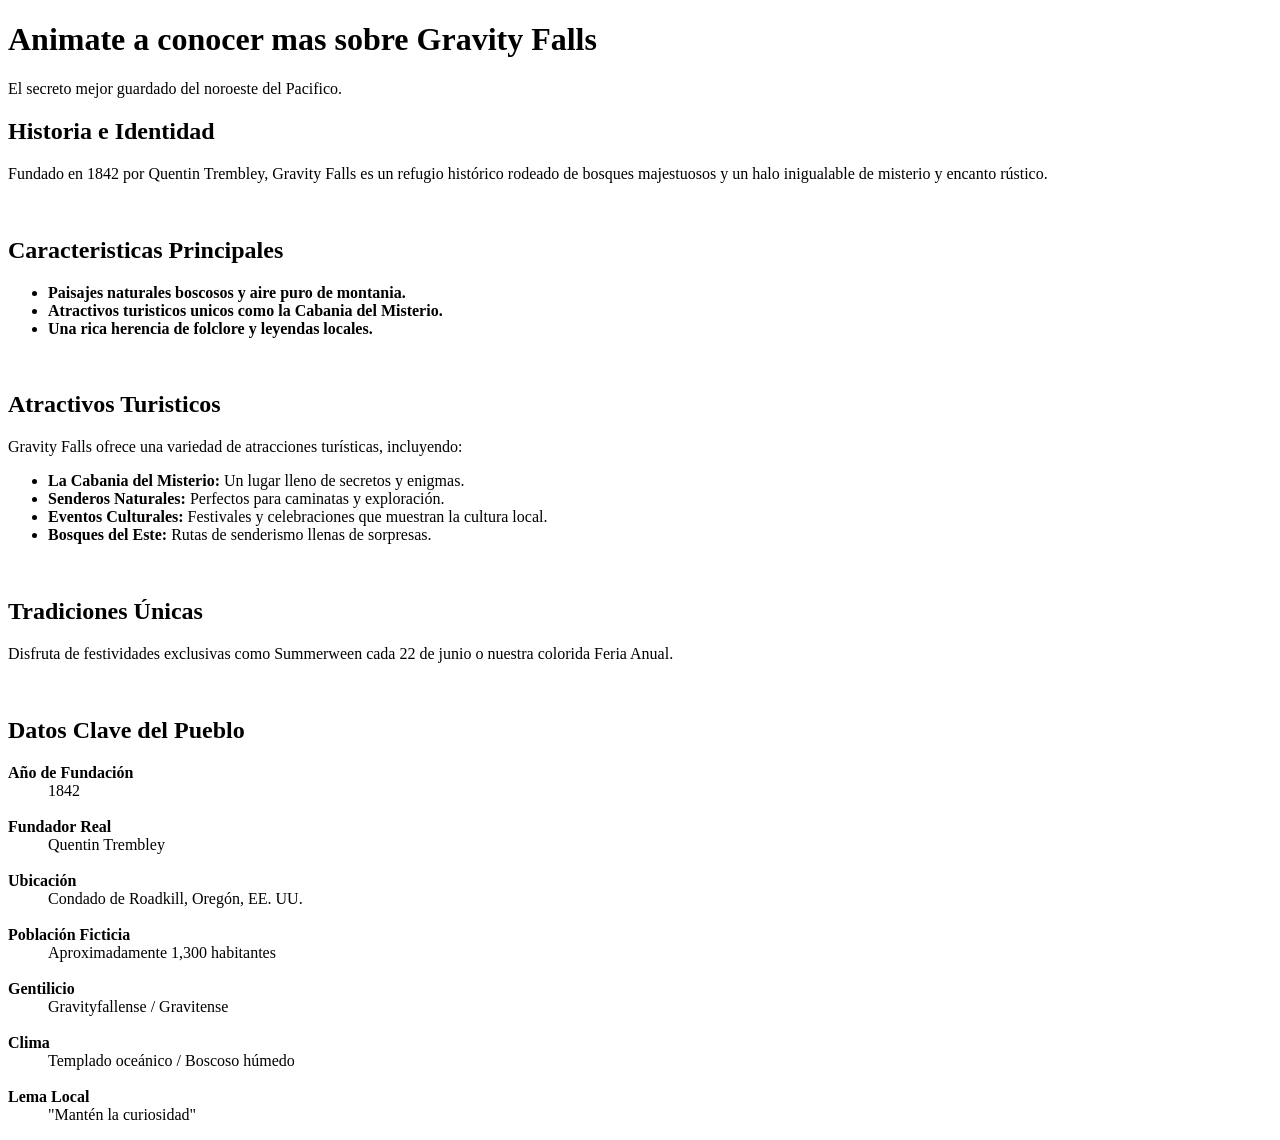
==== ciudad.html @ a57ceeb0 "agrego ciudad" ====
<!DOCTYPE html>
<html lang="es">
<head>
    <meta charset="UTF-8">
    <meta name="viewport" content="width=device-width, initial-scale=1.0">
    <title>Historia de Gravity Falls</title>
</head>
<body>
    <header>
        <h1>Animate a conocer mas sobre Gravity Falls</h1>
        <p>El secreto mejor guardado del noroeste del Pacifico.</p>
    </header>
    <section id="Historia">
        <h2>Historia e Identidad</h2>
        <p>Fundado en 1842 por Quentin Trembley, Gravity Falls es un refugio histórico rodeado de bosques majestuosos y un halo inigualable de misterio y encanto rústico.</p>
    </section>
    <br>
    <section id="caracteristicas">
    <h2>Caracteristicas Principales</h2>
    <ul>
      <li><strong>Paisajes naturales boscosos y aire puro de montania.</strong></li>
      <li><strong>Atractivos turisticos unicos como la Cabania del Misterio.</strong></li>
      <li><strong>Una rica herencia de folclore y leyendas locales.</strong></li>
    </ul>
  </section>
  <br>
    <section id="atractivos">
        <h2>Atractivos Turisticos</h2>
        <p>Gravity Falls ofrece una variedad de atracciones turísticas, incluyendo:</p>
        <ul>
        <li><strong>La Cabania del Misterio:</strong> Un lugar lleno de secretos y enigmas.</li>
        <li><strong>Senderos Naturales:</strong> Perfectos para caminatas y exploración.</li>
        <li><strong>Eventos Culturales:</strong> Festivales y celebraciones que muestran la cultura local.</li>
        <li><strong>Bosques del Este:</strong> Rutas de senderismo llenas de sorpresas.</li>
        </ul>
    </section>
    <br>
    <section id="costumbres">
    <h2>Tradiciones Únicas</h2>
    <p>Disfruta de festividades exclusivas como Summerween cada 22 de junio o nuestra colorida Feria Anual.</p>
  </section>
  <br>
  <section id="datos-clave">
    <h2>Datos Clave del Pueblo</h2>
    <dl>
      <dt><strong>Año de Fundación</strong></dt>
      <dd>1842</dd>
      <br>
      <dt><strong>Fundador Real</strong></dt>
      <dd>Quentin Trembley</dd>
      <br>
      <dt><strong>Ubicación</strong></dt>
      <dd>Condado de Roadkill, Oregón, EE. UU.</dd>
      <br>
      <dt><strong>Población Ficticia</strong></dt>
      <dd>Aproximadamente 1,300 habitantes</dd>
      <br>
      <dt><strong>Gentilicio</strong></dt>
      <dd>Gravityfallense / Gravitense</dd>
      <br>
      <dt><strong>Clima</strong></dt>
      <dd>Templado oceánico / Boscoso húmedo</dd>
      <br>
      <dt><strong>Lema Local</strong></dt>
      <dd>"Mantén la curiosidad"</dd>
    </dl>
  </section>

</body>
</html>
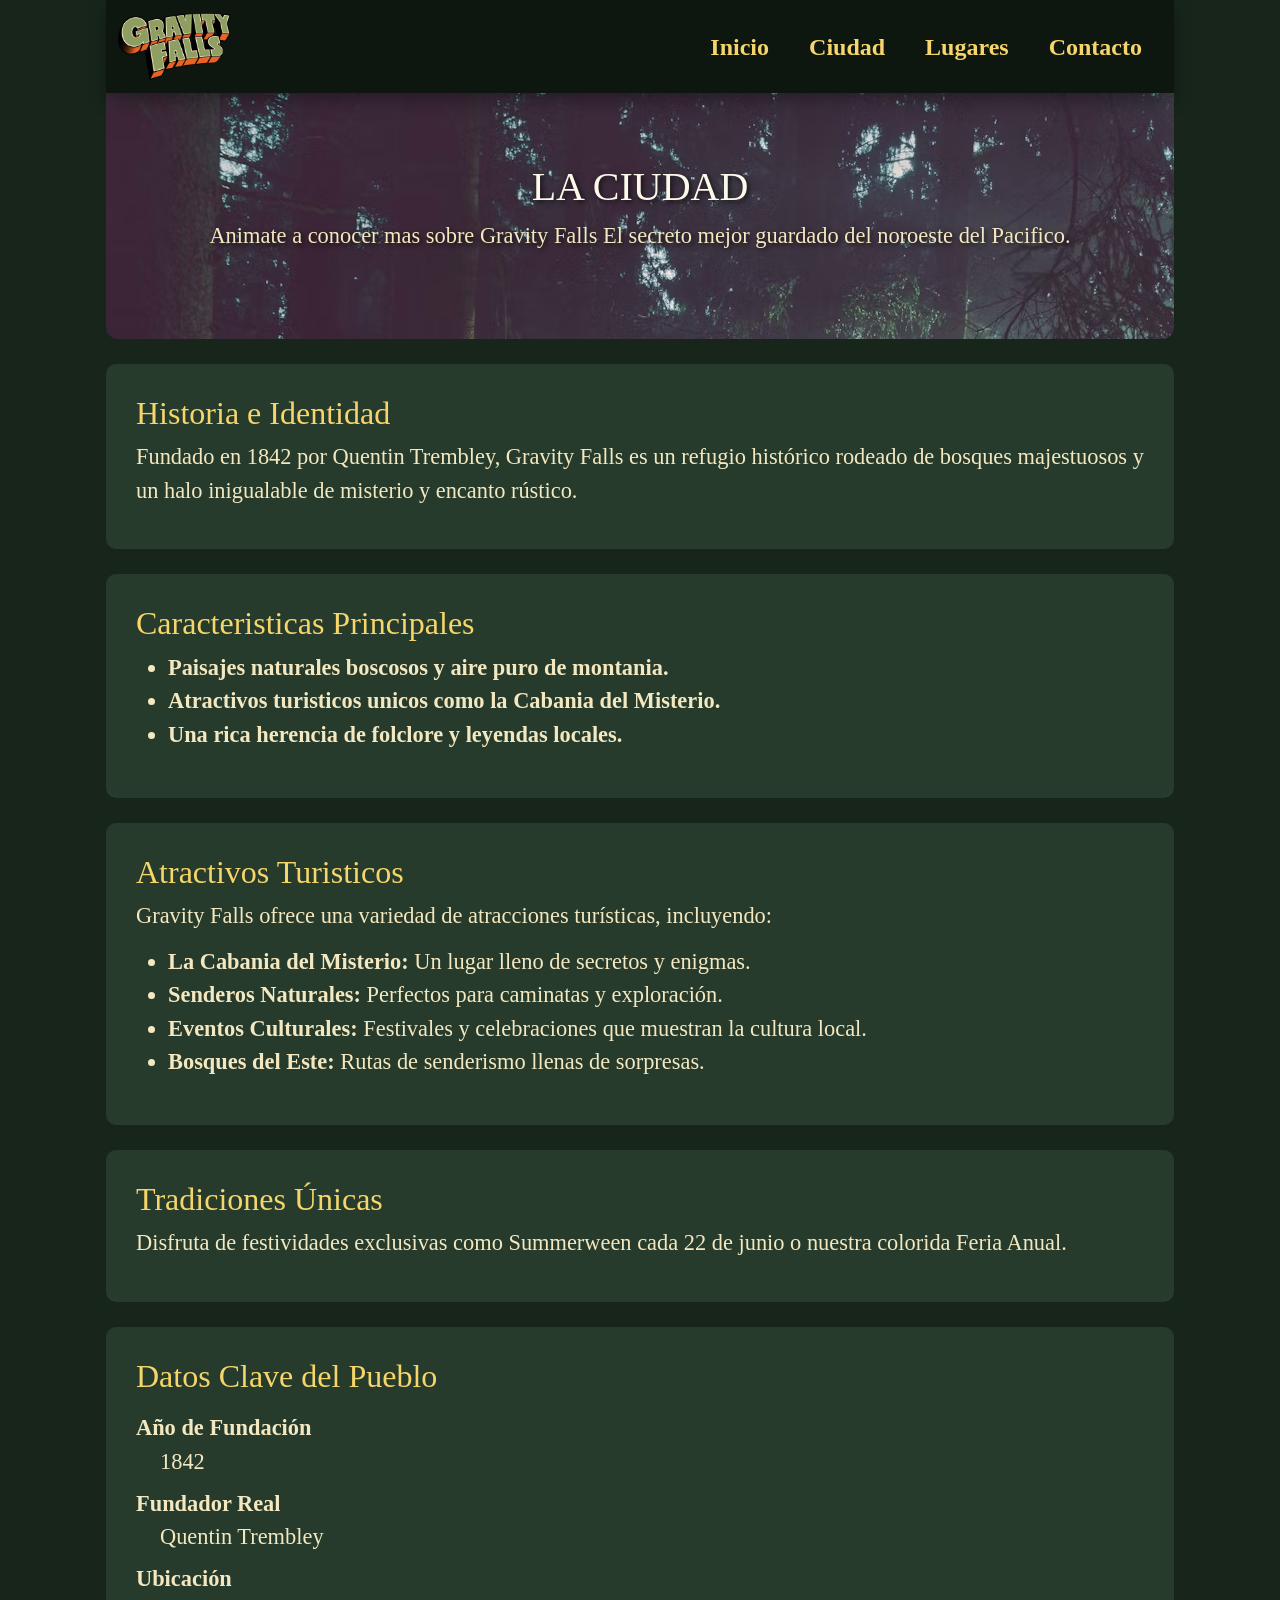
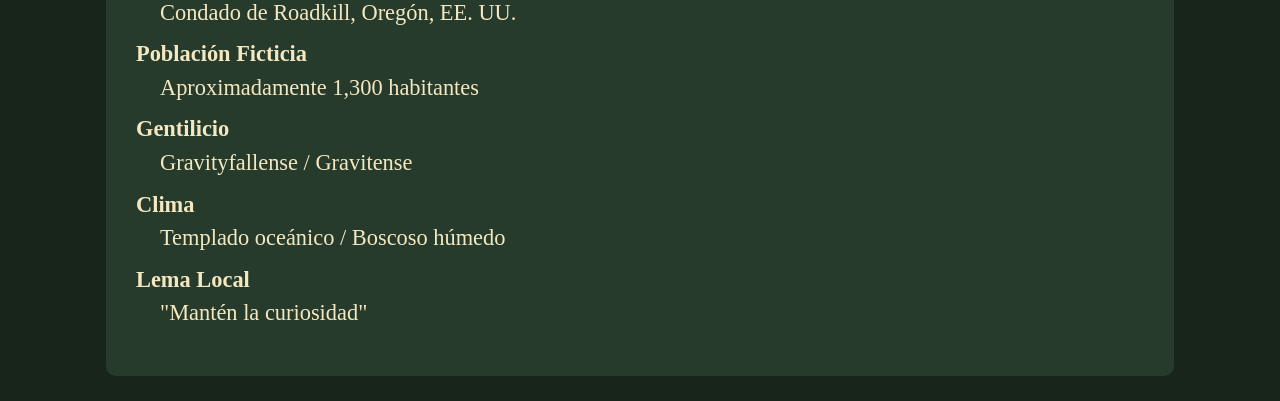
==== commit 87173fe1: "feat:se agregan modificaciones del tp3" ====
--- a/ciudad.html
+++ b/ciudad.html
@@ -3,19 +3,59 @@
 <head>
     <meta charset="UTF-8">
     <meta name="viewport" content="width=device-width, initial-scale=1.0">
-    <title>Historia de Gravity Falls</title>
+    <title>Gravity Falls - La ciudad</title>
+
+    <!-- Fuente de Google Fonts -->
+    <link rel="preconnect" href="https://fonts.googleapis.com">
+    <link rel="preconnect" href="https://fonts.gstatic.com" crossorigin>
+    <link href="https://fonts.googleapis.com/css2?family=Roboto+Slab:wght@400;700&display=swap" rel="stylesheet">
+    <!-- Bootstrap CSS -->
+        <link href="https://cdn.jsdelivr.net/npm/bootstrap@5.3.3/dist/css/bootstrap.min.css"
+      rel="stylesheet">
+    <!-- Hoja de estilos externa -->
+    <link rel="stylesheet" href="css/estilos.css">
 </head>
+<script src="https://cdn.jsdelivr.net/npm/bootstrap@5.3.3/dist/js/bootstrap.bundle.min.js"></script>
 <body>
-    <header>
-        <h1>Animate a conocer mas sobre Gravity Falls</h1>
-        <p>El secreto mejor guardado del noroeste del Pacifico.</p>
-    </header>
-    <section id="Historia">
-        <h2>Historia e Identidad</h2>
-        <p>Fundado en 1842 por Quentin Trembley, Gravity Falls es un refugio histórico rodeado de bosques majestuosos y un halo inigualable de misterio y encanto rústico.</p>
-    </section>
-    <br>
-    <section id="caracteristicas">
+  <header>
+    <nav class="navbar navbar-expand-lg navbar-dark">
+        <div class="container-fluid">
+        
+        <!-- logo -->
+        <a class="navbar-brand" href="index.html">
+            <img src="img/Gravity_Falls_logo.svg.webp" class="logo" alt="Logo Gravity Falls" title="Gravity Falls">
+        </a>
+
+        <!-- Botón hamburguesa -->
+        <button class="navbar-toggler" type="button" data-bs-toggle="collapse" data-bs-target="#menuGravity" aria-controls="menuGravity" aria-expanded="false" aria-label="Abrir menú">
+            <span class="navbar-toggler-icon"></span>
+        </button>
+
+        <!-- Contenedor colapsable-->
+        <div class="collapse navbar-collapse" id="menuGravity">
+            <div class="navbar-nav ms-auto">
+            <a href="index.html" class="nav-item nav-link linkNav">Inicio</a>
+            <a href="ciudad.html" class="nav-item nav-link linkNav">Ciudad</a>
+            <a href="lugares.html" class="nav-item nav-link linkNav">Lugares</a>
+            <a href="contacto.html" class="nav-item nav-link linkNav">Contacto</a>
+            </div>
+        </div>
+        </div>
+    </nav>
+  </header>
+        <!-- INICIO -->
+  <div id="inicio">
+      <h1>LA CIUDAD</h1>
+      <p>
+          Animate a conocer mas sobre Gravity Falls
+          El secreto mejor guardado del noroeste del Pacifico.
+      </p>
+  </div>
+  <section id="Historia">
+    <h2>Historia e Identidad</h2>
+    <p>Fundado en 1842 por Quentin Trembley, Gravity Falls es un refugio histórico rodeado de bosques majestuosos y un halo inigualable de misterio y encanto rústico.</p>
+  </section>
+  <section id="caracteristicas">
     <h2>Caracteristicas Principales</h2>
     <ul>
       <li><strong>Paisajes naturales boscosos y aire puro de montania.</strong></li>
@@ -23,48 +63,38 @@
       <li><strong>Una rica herencia de folclore y leyendas locales.</strong></li>
     </ul>
   </section>
-  <br>
-    <section id="atractivos">
-        <h2>Atractivos Turisticos</h2>
-        <p>Gravity Falls ofrece una variedad de atracciones turísticas, incluyendo:</p>
-        <ul>
+  <section id="atractivos">
+      <h2>Atractivos Turisticos</h2>
+      <p>Gravity Falls ofrece una variedad de atracciones turísticas, incluyendo:</p>
+      <ul>
         <li><strong>La Cabania del Misterio:</strong> Un lugar lleno de secretos y enigmas.</li>
         <li><strong>Senderos Naturales:</strong> Perfectos para caminatas y exploración.</li>
         <li><strong>Eventos Culturales:</strong> Festivales y celebraciones que muestran la cultura local.</li>
         <li><strong>Bosques del Este:</strong> Rutas de senderismo llenas de sorpresas.</li>
-        </ul>
-    </section>
-    <br>
-    <section id="costumbres">
+      </ul>
+  </section>
+  <section id="costumbres">
     <h2>Tradiciones Únicas</h2>
     <p>Disfruta de festividades exclusivas como Summerween cada 22 de junio o nuestra colorida Feria Anual.</p>
   </section>
-  <br>
   <section id="datos-clave">
     <h2>Datos Clave del Pueblo</h2>
     <dl>
       <dt><strong>Año de Fundación</strong></dt>
       <dd>1842</dd>
-      <br>
       <dt><strong>Fundador Real</strong></dt>
       <dd>Quentin Trembley</dd>
-      <br>
       <dt><strong>Ubicación</strong></dt>
       <dd>Condado de Roadkill, Oregón, EE. UU.</dd>
-      <br>
       <dt><strong>Población Ficticia</strong></dt>
       <dd>Aproximadamente 1,300 habitantes</dd>
-      <br>
       <dt><strong>Gentilicio</strong></dt>
       <dd>Gravityfallense / Gravitense</dd>
-      <br>
       <dt><strong>Clima</strong></dt>
       <dd>Templado oceánico / Boscoso húmedo</dd>
-      <br>
       <dt><strong>Lema Local</strong></dt>
       <dd>"Mantén la curiosidad"</dd>
     </dl>
   </section>
-
 </body>
 </html>
--- a/css/estilos.css
+++ b/css/estilos.css
@@ -0,0 +1,265 @@
+/* RESET */
+* {
+    box-sizing: border-box;
+    margin: 0;
+    padding: 0;
+}
+/* VARIABLES DE COLORES */
+:root {
+    --color-fondo: #17251b;
+    --color-seccion: #263b2b;
+    --color-tarjeta: #16251b;
+    --color-acento: #f6d66b;
+    --color-secundario: #b83b2d;
+    --color-titulo:#fdf9ea;
+    --color-texto: #f4e8c1;
+    --color-footer: #0d160f;
+}
+/*Body, Header y Footer*/
+body{
+    font-family:san-serif;
+    font-size: 1.4rem;
+    line-height: 1.5;
+    background-color: var(--color-fondo);
+    max-width: 1100px;
+    margin: 0 auto;
+    padding: 0 1rem;
+    color: var(--color-texto);
+}
+header{
+    width: 100%;
+    text-align: center;
+    position:sticky;
+    top: 0;
+    box-shadow: 0 8px 20px -4px rgba(0, 0, 0, 0.45);
+}
+footer{
+    background-color: var(--color-footer);
+}
+h1{
+    color:var(--color-titulo);
+    font-size: 2.5rem;
+}
+h2{
+    color:var(--color-acento);
+    font-size: 2rem;
+}
+h3{
+    color:var(--color-acento);
+    font-size: 1.6rem;
+     margin-bottom: 10px;
+}
+p{
+    font-size: 1.4rem;
+}
+#inicio {
+    background-color: var(--color-seccion);
+    text-align: center;
+    padding: 70px 20px;
+    border-bottom-left-radius: 12px;
+    border-bottom-right-radius: 12px;
+    background-image: url(../img/banner.avif);
+    text-shadow: 2px 2px 5px rgba(0, 0, 0, 0.7);
+}
+
+/* NAVEGACIÓN */
+
+nav {
+    background-color: var(--color-footer);
+    padding: 18px;
+    text-align: center;
+    display: flex;
+    justify-content: space-evenly;
+    gap: 2rem;
+    flex: 1 1 px;
+}
+
+.linkNav{
+    color: var(--color-acento);
+    text-decoration: none;
+    margin: 0 12px;
+    font-weight: bold;
+    font-size:1.5rem;
+}
+.navbar-toggler {
+  border-color: #f6d66b !important;
+}
+.navbar-toggler-icon {
+  filter: brightness(0) saturate(100%) invert(88%) sepia(24%) saturate(915%) hue-rotate(355deg) brightness(101%) contrast(93%);
+}
+nav a:hover {
+    color: var(--color-secundario);
+}
+.logo{
+    width: 7rem;
+}
+
+/* BOTÓN PRINCIPAL */
+
+.boton {
+    display: inline-block;
+    background-color: var(--color-acento);
+    color: var(--color-fondo);
+    text-decoration: none;
+    padding: 12px 22px;
+    border-radius: 6px;
+    font-weight: bold;
+}
+
+.boton:hover {
+    background-color: var(--color-secundario);
+    color: var(--color-texto);
+}
+
+/* SECCIONES PRINCIPALES */
+
+#inicio{
+    font-size: 1.5rem;
+}
+main {
+    max-width: 1100px;
+    margin: 0 auto;
+    padding: 20px;
+}
+
+section {
+    background-color: var(--color-seccion);
+    margin: 25px 0;
+    padding: 30px;
+    border-radius: 10px;
+}
+
+section p {
+    margin-bottom: 12px;
+}
+
+.intro {
+    margin-bottom: 25px;
+}
+
+/* TARJETAS DE IDENTIDAD */
+
+.datos {
+    display: grid;
+    grid-template-columns: repeat(2, 1fr);
+    gap: 20px;
+}
+
+.dato {
+    background-color: var(--color-tarjeta);
+    padding: 20px;
+    border-radius: 8px;
+}
+
+/* TARJETAS DE LUGARES */
+
+.tarjetas {
+    display: grid;
+    grid-template-columns: repeat(2, 1fr);
+    gap: 25px;
+}
+
+.tarjeta {
+    background-color: var(--color-tarjeta);
+    border-radius: 8px;
+    overflow: hidden;
+    padding: 1rem;
+}
+
+.tarjeta img {
+    width: 100%;
+    height: 30rem;
+    object-fit: cover;
+    display: block;
+    
+}
+.info{
+    display: flex;
+    flex-direction: column;
+    gap:20px;
+    background-color: var(--color-tarjeta);
+    flex: 1 1 px;
+}
+.descripcion{
+    display: flex;
+    flex-direction: column;
+    gap:10px;
+    flex: 1 1 px;
+}
+
+.contenido {
+    padding: 20px;
+}
+
+/* ACTIVIDADES */
+
+.actividad {
+    background-color: var(--color-tarjeta);
+    margin-bottom: 15px;
+    padding: 20px;
+    border-radius: 8px;
+}
+
+/* EVENTOS */
+
+.evento {
+    background-color: var(--color-tarjeta);
+    margin-bottom: 15px;
+    padding: 20px;
+    border-radius: 8px;
+}
+
+.fecha {
+    color: var(--color-acento);
+    font-weight: bold;
+}
+
+/* DESCRIPCIONES */
+dl {
+  margin: 1rem 0;
+}
+
+dt {
+  font-weight: bold;
+  margin-top: 0.5rem;
+}
+
+dd {
+  margin-left: 1.5rem;
+  margin-bottom: 0.5rem;
+}
+
+/* PIE DE PÁGINA */
+
+footer {
+    background-color: var(--color-footer);
+    text-align: center;
+    padding: 25px 20px;
+    margin-top: 30px;
+}
+
+footer p {
+    margin-bottom: 8px;
+}
+
+/* ADAPTACIÓN A PANTALLAS PEQUEÑAS */
+
+@media (max-width: 600px) {
+    .datos,
+    .tarjetas {
+        grid-template-columns: 1fr;
+    }
+
+    nav a {
+        display: inline-block;
+        margin: 5px 8px;
+    }
+
+    section {
+        padding: 20px;
+    }
+
+    header h1 {
+        font-size: 2rem;
+    }
+}
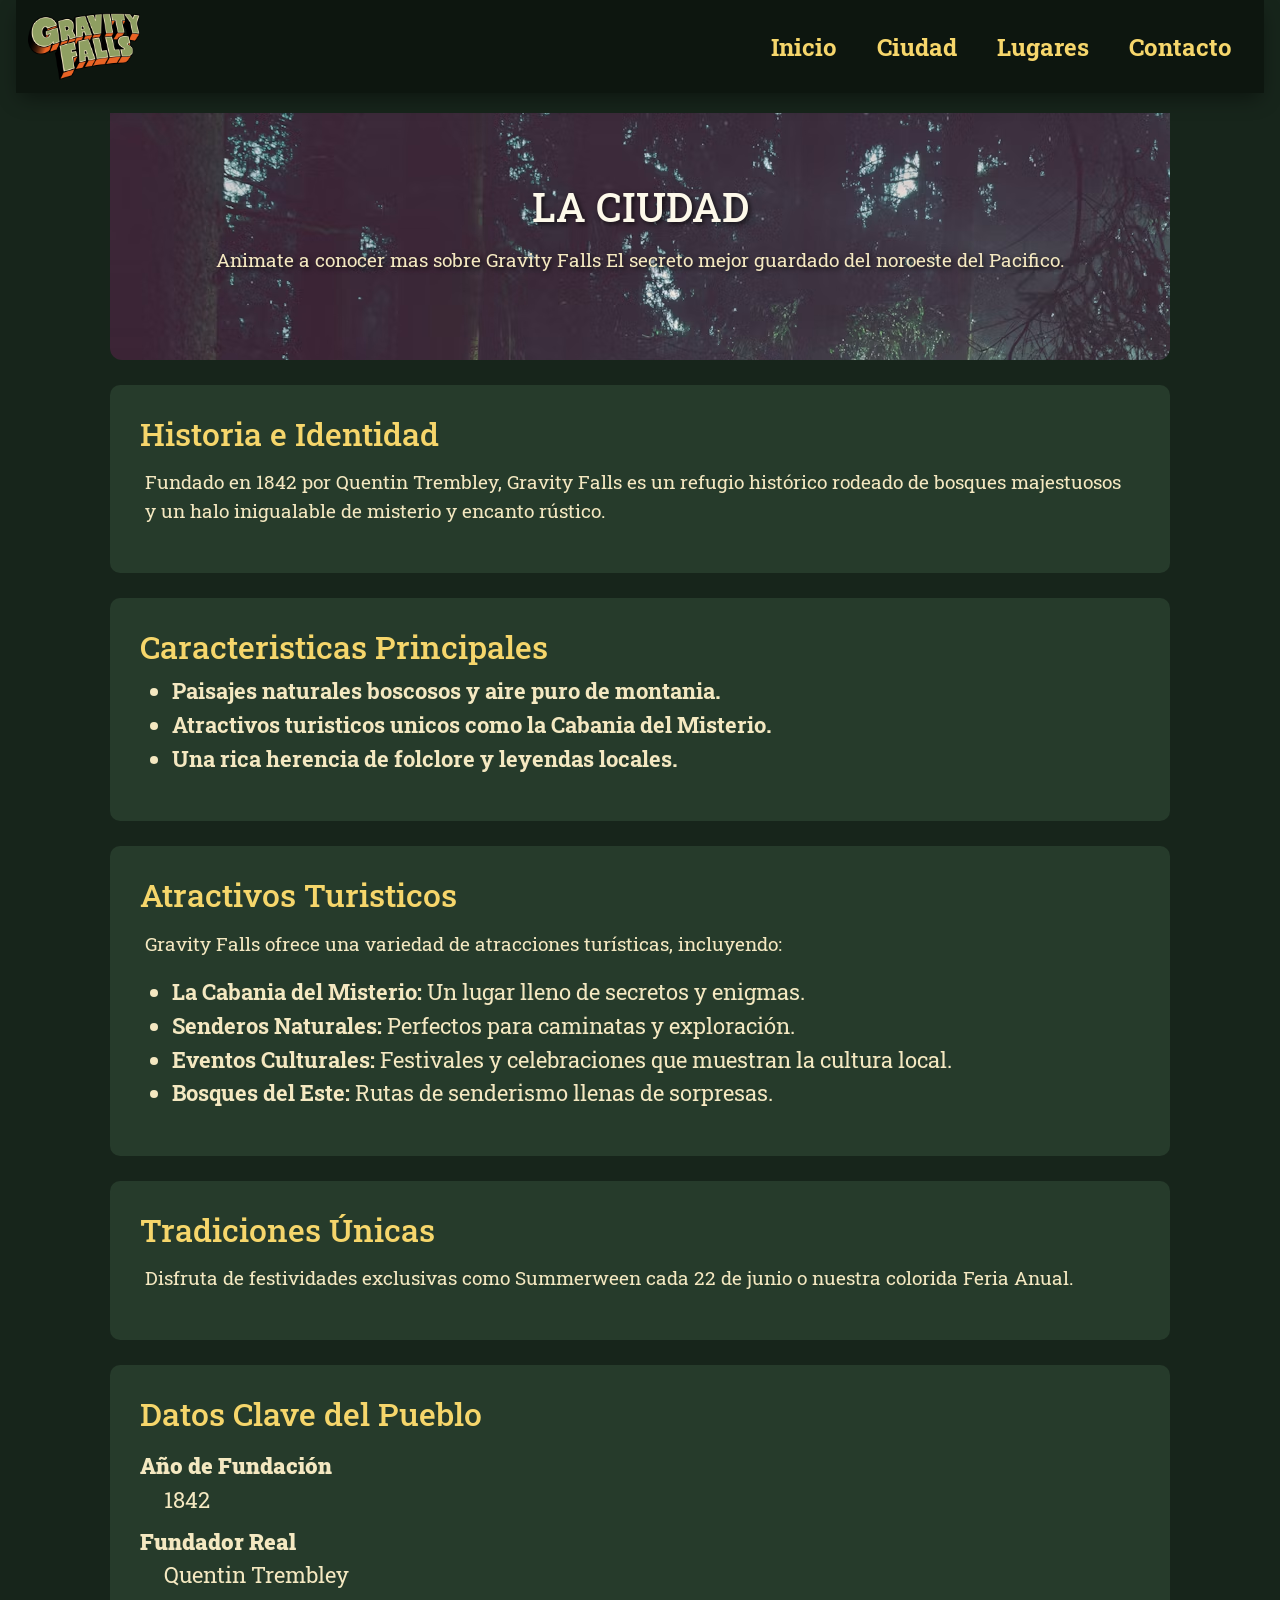
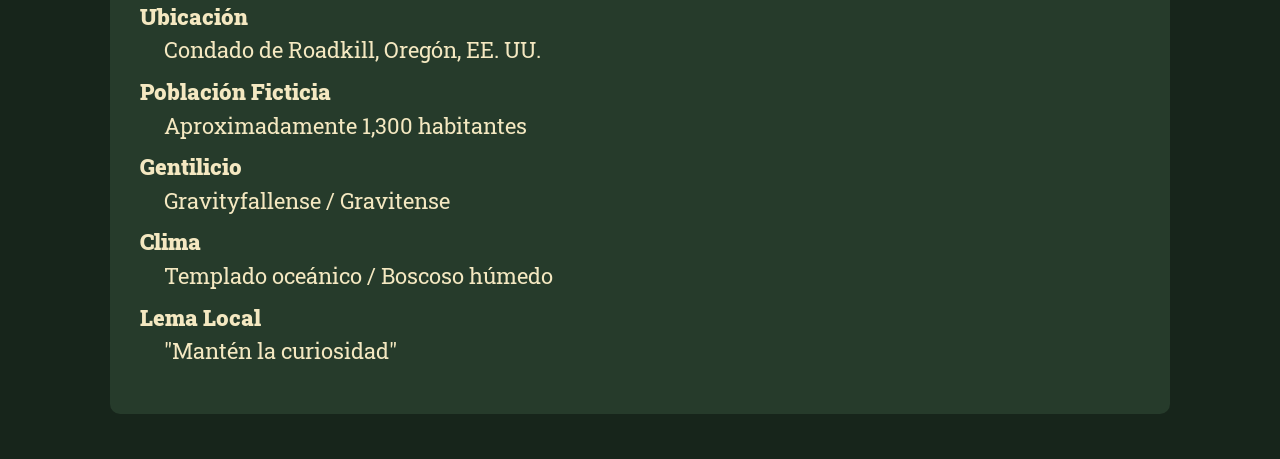
==== commit 324f0d17: "feat: se agrega buscador de opiniones" ====
--- a/ciudad.html
+++ b/ciudad.html
@@ -43,58 +43,60 @@
         </div>
     </nav>
   </header>
-        <!-- INICIO -->
-  <div id="inicio">
-      <h1>LA CIUDAD</h1>
-      <p>
-          Animate a conocer mas sobre Gravity Falls
-          El secreto mejor guardado del noroeste del Pacifico.
-      </p>
-  </div>
-  <section id="Historia">
-    <h2>Historia e Identidad</h2>
-    <p>Fundado en 1842 por Quentin Trembley, Gravity Falls es un refugio histórico rodeado de bosques majestuosos y un halo inigualable de misterio y encanto rústico.</p>
-  </section>
-  <section id="caracteristicas">
-    <h2>Caracteristicas Principales</h2>
-    <ul>
-      <li><strong>Paisajes naturales boscosos y aire puro de montania.</strong></li>
-      <li><strong>Atractivos turisticos unicos como la Cabania del Misterio.</strong></li>
-      <li><strong>Una rica herencia de folclore y leyendas locales.</strong></li>
-    </ul>
-  </section>
-  <section id="atractivos">
-      <h2>Atractivos Turisticos</h2>
-      <p>Gravity Falls ofrece una variedad de atracciones turísticas, incluyendo:</p>
+  <main>
+          <!-- INICIO -->
+    <div id="inicio">
+        <h1>LA CIUDAD</h1>
+        <p>
+            Animate a conocer mas sobre Gravity Falls
+            El secreto mejor guardado del noroeste del Pacifico.
+        </p>
+    </div>
+    <section id="Historia">
+      <h2>Historia e Identidad</h2>
+      <p>Fundado en 1842 por Quentin Trembley, Gravity Falls es un refugio histórico rodeado de bosques majestuosos y un halo inigualable de misterio y encanto rústico.</p>
+    </section>
+    <section id="caracteristicas">
+      <h2>Caracteristicas Principales</h2>
       <ul>
-        <li><strong>La Cabania del Misterio:</strong> Un lugar lleno de secretos y enigmas.</li>
-        <li><strong>Senderos Naturales:</strong> Perfectos para caminatas y exploración.</li>
-        <li><strong>Eventos Culturales:</strong> Festivales y celebraciones que muestran la cultura local.</li>
-        <li><strong>Bosques del Este:</strong> Rutas de senderismo llenas de sorpresas.</li>
+        <li><strong>Paisajes naturales boscosos y aire puro de montania.</strong></li>
+        <li><strong>Atractivos turisticos unicos como la Cabania del Misterio.</strong></li>
+        <li><strong>Una rica herencia de folclore y leyendas locales.</strong></li>
       </ul>
-  </section>
-  <section id="costumbres">
-    <h2>Tradiciones Únicas</h2>
-    <p>Disfruta de festividades exclusivas como Summerween cada 22 de junio o nuestra colorida Feria Anual.</p>
-  </section>
-  <section id="datos-clave">
-    <h2>Datos Clave del Pueblo</h2>
-    <dl>
-      <dt><strong>Año de Fundación</strong></dt>
-      <dd>1842</dd>
-      <dt><strong>Fundador Real</strong></dt>
-      <dd>Quentin Trembley</dd>
-      <dt><strong>Ubicación</strong></dt>
-      <dd>Condado de Roadkill, Oregón, EE. UU.</dd>
-      <dt><strong>Población Ficticia</strong></dt>
-      <dd>Aproximadamente 1,300 habitantes</dd>
-      <dt><strong>Gentilicio</strong></dt>
-      <dd>Gravityfallense / Gravitense</dd>
-      <dt><strong>Clima</strong></dt>
-      <dd>Templado oceánico / Boscoso húmedo</dd>
-      <dt><strong>Lema Local</strong></dt>
-      <dd>"Mantén la curiosidad"</dd>
-    </dl>
-  </section>
+    </section>
+    <section id="atractivos">
+        <h2>Atractivos Turisticos</h2>
+        <p>Gravity Falls ofrece una variedad de atracciones turísticas, incluyendo:</p>
+        <ul>
+          <li><strong>La Cabania del Misterio:</strong> Un lugar lleno de secretos y enigmas.</li>
+          <li><strong>Senderos Naturales:</strong> Perfectos para caminatas y exploración.</li>
+          <li><strong>Eventos Culturales:</strong> Festivales y celebraciones que muestran la cultura local.</li>
+          <li><strong>Bosques del Este:</strong> Rutas de senderismo llenas de sorpresas.</li>
+        </ul>
+    </section>
+    <section id="costumbres">
+      <h2>Tradiciones Únicas</h2>
+      <p>Disfruta de festividades exclusivas como Summerween cada 22 de junio o nuestra colorida Feria Anual.</p>
+    </section>
+    <section id="datos-clave">
+      <h2>Datos Clave del Pueblo</h2>
+      <dl>
+        <dt><strong>Año de Fundación</strong></dt>
+        <dd>1842</dd>
+        <dt><strong>Fundador Real</strong></dt>
+        <dd>Quentin Trembley</dd>
+        <dt><strong>Ubicación</strong></dt>
+        <dd>Condado de Roadkill, Oregón, EE. UU.</dd>
+        <dt><strong>Población Ficticia</strong></dt>
+        <dd>Aproximadamente 1,300 habitantes</dd>
+        <dt><strong>Gentilicio</strong></dt>
+        <dd>Gravityfallense / Gravitense</dd>
+        <dt><strong>Clima</strong></dt>
+        <dd>Templado oceánico / Boscoso húmedo</dd>
+        <dt><strong>Lema Local</strong></dt>
+        <dd>"Mantén la curiosidad"</dd>
+      </dl>
+    </section>
+  </main>
 </body>
 </html>
--- a/css/estilos.css
+++ b/css/estilos.css
@@ -14,14 +14,17 @@
     --color-titulo:#fdf9ea;
     --color-texto: #f4e8c1;
     --color-footer: #0d160f;
+    --color-borde: #f6d66b;
+    --color-texto-secundario: #f4e8c1;
+    --color-tarjetas: #16251b;
 }
 /*Body, Header y Footer*/
 body{
-    font-family:san-serif;
+    font-family: sans-serif;
     font-size: 1.4rem;
     line-height: 1.5;
     background-color: var(--color-fondo);
-    max-width: 1100px;
+    width: 100%;
     margin: 0 auto;
     padding: 0 1rem;
     color: var(--color-texto);
@@ -32,6 +35,7 @@
     position:sticky;
     top: 0;
     box-shadow: 0 8px 20px -4px rgba(0, 0, 0, 0.45);
+    z-index: 99;
 }
 footer{
     background-color: var(--color-footer);
@@ -50,7 +54,7 @@
      margin-bottom: 10px;
 }
 p{
-    font-size: 1.4rem;
+    font-size: 1.2rem;
 }
 #inicio {
     background-color: var(--color-seccion);
@@ -68,10 +72,9 @@
     background-color: var(--color-footer);
     padding: 18px;
     text-align: center;
-    display: flex;
-    justify-content: space-evenly;
     gap: 2rem;
     flex: 1 1 px;
+    width: 100%;
 }
 
 .linkNav{
@@ -143,6 +146,8 @@
     display: grid;
     grid-template-columns: repeat(2, 1fr);
     gap: 20px;
+    max-width: 800px;
+    margin: 0 auto;
 }
 
 .dato {
@@ -185,6 +190,7 @@
     flex-direction: column;
     gap:10px;
     flex: 1 1 px;
+    font-size: 1.2rem;
 }
 
 .contenido {
@@ -263,3 +269,339 @@
         font-size: 2rem;
     }
 }
+/* ===== CONTACTO: SECCIÓN PRINCIPAL ===== */
+
+.contacto {
+    max-width: 1200px;
+    margin: 0 auto;
+    padding: 70px 8%;
+    text-align: center;
+    background: radial-gradient(
+        circle at top,
+        var(--color-seccion),
+        #3f6347 60%
+    );
+}
+
+.contacto h2 {
+    color: var(--color-acento);
+    font-size: 40px;
+    margin-bottom: 20px;
+    letter-spacing: 2px;
+}
+
+.intro {
+    max-width: 850px;
+    margin: auto;
+    font-size: 18px;
+    color: var(--color-texto-secundario);
+    line-height: 1.8;
+}
+
+/* ESPACIADO DE PÁRRAFOS */
+p {
+    margin: 10px 0;
+    padding: 5px;
+} 
+
+/* ===== TARJETAS DE CONTACTO ===== */
+
+.datos-contacto {
+    display: flex;
+    justify-content: center;
+    gap: 25px;
+    flex-wrap: wrap;
+    margin-top: 45px;
+}
+
+.dato {
+    width: 280px;
+    min-height: 210px;
+    padding: 30px;
+    background-color: var(--color-tarjeta);
+    border: 2px solid var(--color-borde);
+    border-radius: 15px;
+    box-shadow: 0 8px 25px rgba(0, 0, 0, 0.45);
+    transition: transform 0.3s, box-shadow 0.3s, border-color 0.3s;
+}
+
+.dato:hover {
+    transform: translateY(-5px);
+    border-color: var(--color-acento);
+    box-shadow: 0 12px 35px var(--color-footer);
+}
+
+.dato h3 {
+    color: var(--color-acento);
+    font-size: 23px;
+    margin-bottom: 15px;
+}
+
+.dato p {
+    color: var(--color-texto-secundario);
+    line-height: 1.7;
+    margin-bottom: 8px;
+}
+
+.dato a {
+    color: var(--color-acento);
+    text-decoration: none;
+    font-weight: bold;
+}
+
+.dato a:hover {
+    color: #a9dff0;
+    text-decoration: underline;
+}
+
+/* ===== HORARIOS ===== */
+
+.horarios {
+    max-width: 850px;
+    margin: 55px auto 0;
+    padding: 30px;
+    background-color: var(--color-tarjeta);
+    border: 2px solid var(--color-borde);
+    border-radius: 15px;
+    text-align: left;
+    box-shadow: 0 8px 25px rgba(0, 0, 0, 0.35);
+}
+
+.horarios h2 {
+    text-align: center;
+    color: var(--color-acento);
+    font-size: 29px;
+    margin-bottom: 20px;
+}
+
+.horarios p {
+    margin: 10px 0;
+    color: var(--color-texto-secundario);
+}
+
+.horarios strong {
+    color: var(--color-acento);
+}
+
+/* ===== MENSAJE ===== */
+
+.mensaje {
+    max-width: 850px;
+    margin: 40px auto 0;
+    padding: 25px;
+    background-color: var(--color-tarjeta);
+    border-left: 5px solid var(--color-acento);
+    border-radius: 8px;
+    box-shadow: 0 5px 20px rgba(0, 0, 0, 0.3);
+}
+
+.mensaje p {
+    color: #eeeeee;
+    font-size: 17px;
+}
+
+/* ===== ADAPTACIÓN DE CONTACTO A PANTALLAS PEQUEÑAS ===== */
+
+@media (max-width: 700px) {
+    .contacto {
+        padding: 50px 6%;
+    }
+
+    .contacto h2 {
+        font-size: 32px;
+    }
+
+    .intro {
+        font-size: 16px;
+    }
+
+    .dato {
+        width: 100%;
+    }
+
+    .horarios {
+        padding: 22px;
+    }
+}
+/* ===== ESTILIZACIÓN DE TABLAS ===== */
+
+table {
+    width: 100%;
+    border-collapse: collapse;
+    margin: 25px auto;
+    background-color: var(--color-tarjetas);
+    color: var(--color-texto);
+}
+
+thead {
+    background-color: var(--color-secundario);
+    color: white;
+}
+
+th, td {
+    border: 1px solid var(--color-borde);
+    padding: 12px;
+    text-align: center;
+}
+
+tbody tr:nth-child(even) {
+    background-color: #35315c;
+}
+
+tbody tr:nth-child(odd) {
+    background-color: #242342;
+}
+
+/* ===== ESTILIZACIÓN DE FORMULARIOS ===== */
+
+form {
+    max-width: 700px;
+    margin: 30px auto;
+    padding: 25px;
+    background-color: var(--color-tarjetas);
+    border: 2px solid var(--color-borde);
+    border-radius: 12px;
+}
+
+input, textarea, select {
+    width: 100%;
+    padding: 12px;
+    margin: 10px 0;
+    border: 2px solid var(--color-borde);
+    border-radius: 8px;
+    background-color: #181a36;
+    color: var(--color-texto);
+    font-family: "Roboto", sans-serif;
+}
+
+input:focus, textarea:focus, select:focus {
+    outline: none;
+    border-color: var(--color-acento);
+}
+
+textarea {
+    min-height: 120px;
+    resize: vertical;
+}
+
+/* =========================================
+   PERSONALIZACIÓN DE BOOTSTRAP
+   ========================================= */
+
+/* COLORES DE BOOTSTRAP */
+:root {
+    --bs-primary: #263b2b;
+    --bs-primary-rgb: 38, 59, 43;
+
+    --bs-secondary: #b83b2d;
+    --bs-secondary-rgb: 184, 59, 45;
+
+    --bs-success: #17251b;
+    --bs-warning: #f6d66b;
+
+    --bs-body-bg: #17251b;
+    --bs-body-color: #f4e8c1;
+    --bs-border-color: #f6d66b;
+}
+
+/* TIPOGRAFÍA */
+body {
+    font-family: 'Roboto Slab', serif;
+}
+
+/* BOTONES BOOTSTRAP */
+.btn-primary {
+    background-color: var(--color-acento);
+    border-color: var(--color-acento);
+    color: var(--color-fondo);
+    transition: all 0.3s ease;
+}
+
+.btn-primary:hover {
+    background-color: var(--color-secundario);
+    border-color: var(--color-secundario);
+    color: var(--color-texto);
+    transform: translateY(-3px);
+}
+
+/* NAVEGACIÓN BOOTSTRAP */
+.navbar {
+    background-color: var(--color-footer) !important;
+}
+
+.navbar .nav-link {
+    color: var(--color-acento);
+    transition: color 0.3s ease;
+}
+
+.navbar .nav-link:hover {
+    color: var(--color-secundario);
+}
+
+/* TARJETAS BOOTSTRAP */
+.card {
+    background-color: var(--color-tarjeta);
+    color: var(--color-texto);
+    border: 1px solid var(--color-borde);
+    transition: all 0.3s ease;
+}
+
+.card:hover {
+    transform: translateY(-5px);
+    box-shadow: 0 8px 20px rgba(0, 0, 0, 0.4);
+}
+
+/* FORMULARIOS BOOTSTRAP */
+.form-control,
+.form-select {
+    background-color: var(--color-tarjeta);
+    color: var(--color-texto);
+    border: 1px solid var(--color-borde);
+    transition: all 0.3s ease;
+}
+
+.form-control:focus,
+.form-select:focus {
+    background-color: var(--color-tarjeta);
+    color: var(--color-texto);
+    border-color: var(--color-acento);
+    box-shadow: 0 0 0 0.25rem rgba(246, 214, 107, 0.25);
+}
+
+/* TABLAS BOOTSTRAP */
+.table {
+    color: var(--color-texto);
+    border-color: var(--color-borde);
+}
+
+/* TRANSICIONES */
+.btn,
+.card,
+.nav-link,
+.form-control,
+.form-select {
+    transition: all 0.3s ease;
+}
+/* INPUT DE BUSQUEDA */
+#buscador, #btn-buscar {
+    height: 45px;
+    margin: 0;
+}
+
+#buscador::placeholder {
+    color: rgba(255, 255, 255, 0.7);
+    font-size: 1rem;
+}
+
+/* ALERT */
+#sin-resultados{
+    background-color:var(--color-tarjeta);
+    color:var(--color-borde);
+    border: 2px solid var(--color-borde);
+}
+.alert p{
+    color: var(--color-titulo);
+    font-size: 1rem;
+}
+
+
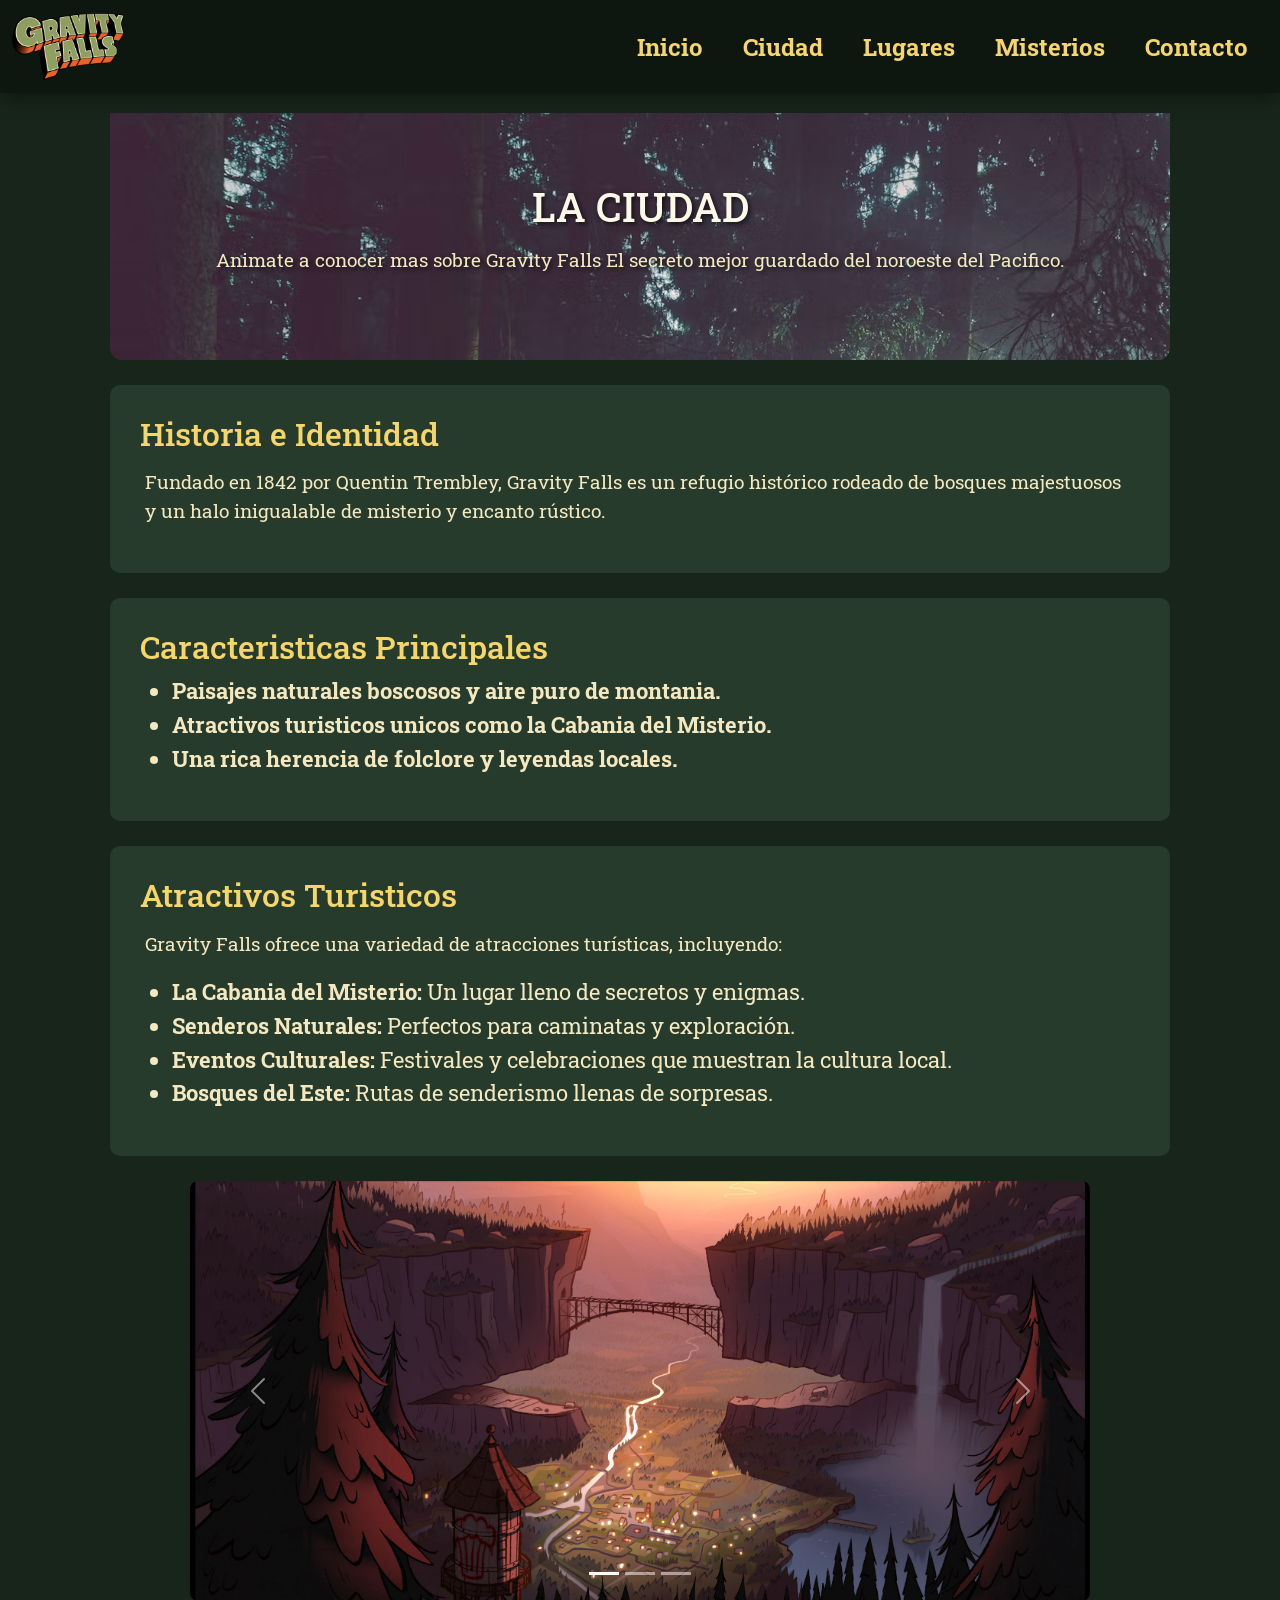
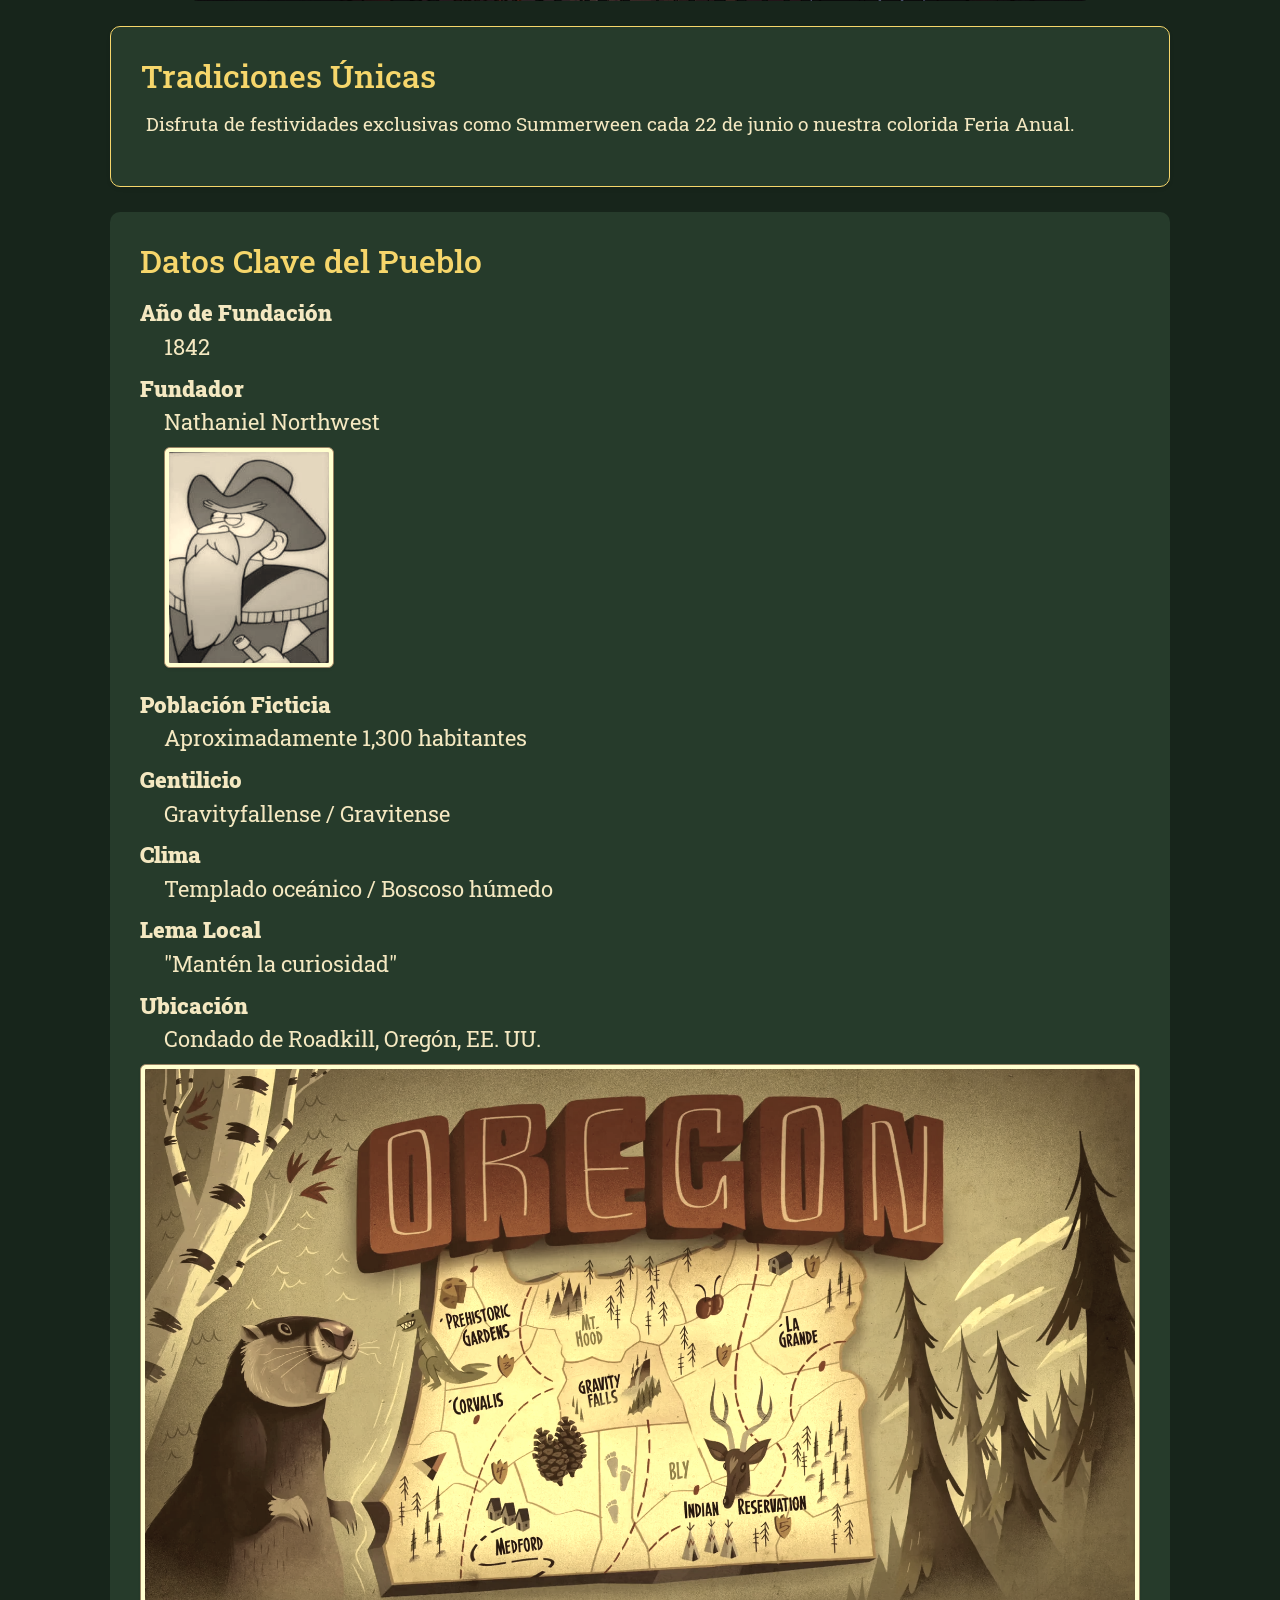
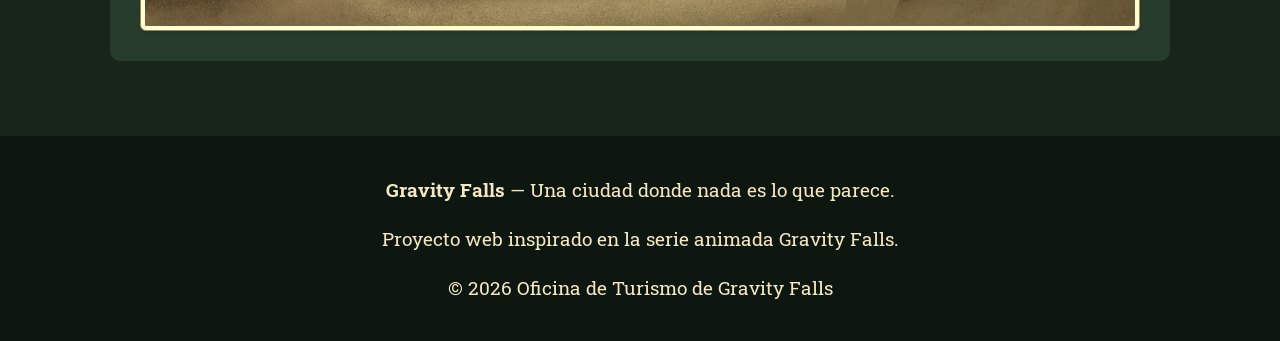
==== commit 7d016988: "feat:se agregan carrousel e imagenes a ciudad, footer generico, correccion a las fonts, readme y se " ====
--- a/ciudad.html
+++ b/ciudad.html
@@ -3,7 +3,7 @@
 <head>
     <meta charset="UTF-8">
     <meta name="viewport" content="width=device-width, initial-scale=1.0">
-    <title>Gravity Falls - La ciudad</title>
+    <title>La ciudad-Gravity Falls</title>
 
     <!-- Fuente de Google Fonts -->
     <link rel="preconnect" href="https://fonts.googleapis.com">
@@ -14,37 +14,38 @@
       rel="stylesheet">
     <!-- Hoja de estilos externa -->
     <link rel="stylesheet" href="css/estilos.css">
+    <link rel="icon" type="img/webp" href="img/favicon.webp">
 </head>
-<script src="https://cdn.jsdelivr.net/npm/bootstrap@5.3.3/dist/js/bootstrap.bundle.min.js"></script>
 <body>
   <header>
     <nav class="navbar navbar-expand-lg navbar-dark">
         <div class="container-fluid">
         
-        <!-- logo -->
-        <a class="navbar-brand" href="index.html">
-            <img src="img/Gravity_Falls_logo.svg.webp" class="logo" alt="Logo Gravity Falls" title="Gravity Falls">
-        </a>
+          <!-- logo -->
+          <a class="navbar-brand" href="index.html">
+              <img src="img/Gravity_Falls_logo.webp" class="logo" alt="Logo Gravity Falls" title="Gravity Falls">
+          </a>
 
-        <!-- Botón hamburguesa -->
-        <button class="navbar-toggler" type="button" data-bs-toggle="collapse" data-bs-target="#menuGravity" aria-controls="menuGravity" aria-expanded="false" aria-label="Abrir menú">
-            <span class="navbar-toggler-icon"></span>
-        </button>
+          <!-- Botón hamburguesa -->
+          <button class="navbar-toggler" type="button" data-bs-toggle="collapse" data-bs-target="#menuGravity" aria-controls="menuGravity" aria-expanded="false" aria-label="Abrir menú">
+              <span class="navbar-toggler-icon"></span>
+          </button>
 
-        <!-- Contenedor colapsable-->
-        <div class="collapse navbar-collapse" id="menuGravity">
-            <div class="navbar-nav ms-auto">
-            <a href="index.html" class="nav-item nav-link linkNav">Inicio</a>
-            <a href="ciudad.html" class="nav-item nav-link linkNav">Ciudad</a>
-            <a href="lugares.html" class="nav-item nav-link linkNav">Lugares</a>
-            <a href="contacto.html" class="nav-item nav-link linkNav">Contacto</a>
-            </div>
-        </div>
+          <!-- Contenedor colapsable-->
+          <div class="collapse navbar-collapse" id="menuGravity">
+              <div class="navbar-nav ms-auto">
+                <a href="index.html" class="nav-item nav-link linkNav">Inicio</a>
+                <a href="ciudad.html" class="nav-item nav-link linkNav">Ciudad</a>
+                <a href="lugares.html" class="nav-item nav-link linkNav">Lugares</a>
+                <a href="misterios.html" class="nav-item nav-link linkNav">Misterios</a>
+                <a href="contacto.html" class="nav-item nav-link linkNav">Contacto</a>
+              </div>
+          </div>
         </div>
     </nav>
   </header>
   <main>
-          <!-- INICIO -->
+    <!-- INICIO -->
     <div id="inicio">
         <h1>LA CIUDAD</h1>
         <p>
@@ -74,29 +75,84 @@
           <li><strong>Bosques del Este:</strong> Rutas de senderismo llenas de sorpresas.</li>
         </ul>
     </section>
-    <section id="costumbres">
+        <div id="carouselExampleIndicators" class="carousel slide" data-bs-ride="carousel">
+          <div class="carousel-indicators">
+            <button type="button" data-bs-target="#carouselExampleIndicators" data-bs-slide-to="0" class="active" aria-current="true" aria-label="Primera imagen"></button>
+            <button type="button" data-bs-target="#carouselExampleIndicators" data-bs-slide-to="1" aria-label="Segunda imagen"></button>
+            <button type="button" data-bs-target="#carouselExampleIndicators" data-bs-slide-to="2" aria-label="Tercera imagen"></button>
+          </div>
+          <div class="carousel-inner">
+            <div class="carousel-item active">
+              <img class="d-block w-100" src="img/fondo_GravityFalls1.jpg" alt="First slide">
+            </div>
+            <div class="carousel-item">
+              <img class="d-block w-100" src="img/fondo_GravityFalls2.jpg" alt="Second slide">
+            </div>
+            <div class="carousel-item">
+              <img class="d-block w-100" src="img/fondo_GravityFalls3.webp" alt="Third slide">
+            </div>
+          </div>
+          <button class="carousel-control-prev" type="button" data-bs-target="#carouselExampleIndicators" data-bs-slide="prev">
+            <span class="carousel-control-prev-icon" aria-hidden="true"></span>
+            <span class="visually-hidden">Anterior</span>
+          </button>
+          <button class="carousel-control-next" type="button" data-bs-target="#carouselExampleIndicators" data-bs-slide="next">
+            <span class="carousel-control-next-icon" aria-hidden="true"></span>
+            <span class="visually-hidden">Siguiente</span>
+          </button>
+        </div>
+    <section id="costumbres" class="border shadow-sm">
       <h2>Tradiciones Únicas</h2>
       <p>Disfruta de festividades exclusivas como Summerween cada 22 de junio o nuestra colorida Feria Anual.</p>
     </section>
     <section id="datos-clave">
       <h2>Datos Clave del Pueblo</h2>
-      <dl>
-        <dt><strong>Año de Fundación</strong></dt>
-        <dd>1842</dd>
-        <dt><strong>Fundador Real</strong></dt>
-        <dd>Quentin Trembley</dd>
-        <dt><strong>Ubicación</strong></dt>
-        <dd>Condado de Roadkill, Oregón, EE. UU.</dd>
-        <dt><strong>Población Ficticia</strong></dt>
-        <dd>Aproximadamente 1,300 habitantes</dd>
-        <dt><strong>Gentilicio</strong></dt>
-        <dd>Gravityfallense / Gravitense</dd>
-        <dt><strong>Clima</strong></dt>
-        <dd>Templado oceánico / Boscoso húmedo</dd>
-        <dt><strong>Lema Local</strong></dt>
-        <dd>"Mantén la curiosidad"</dd>
-      </dl>
+          <dl class="mb-0">
+            <dt><strong>Año de Fundación</strong></dt>
+            <dd>1842</dd>
+            <dt><strong>Fundador</strong>
+            </dt>
+            <dd>
+              Nathaniel Northwest
+              <figure class="figure d-block mt-2 mb-3">
+                <img class="figure-img img-thumbnail shadow-sm mb-1" 
+                    src="img/fundador.jpg" 
+                    title="Nathaniel Northwest" 
+                    alt="Nathaniel Noroeste">
+              </figure>
+            </dd>
+            <dt><strong>Población Ficticia</strong></dt>
+            <dd>Aproximadamente 1,300 habitantes</dd>
+            <dt><strong>Gentilicio</strong></dt>
+            <dd>Gravityfallense / Gravitense</dd>
+            <dt><strong>Clima</strong></dt>
+            <dd>Templado oceánico / Boscoso húmedo</dd>
+            <dt><strong>Lema Local</strong></dt>
+            <dd>"Mantén la curiosidad"</dd>
+            <dt><strong>Ubicación</strong></dt>
+            <dd>Condado de Roadkill, Oregón, EE. UU.</dd>
+            <img class="d-block w-100 img-thumbnail shadow-sm" 
+                src="img/mapa_info.webp" 
+                title="Mapa de Oregon" 
+                alt="info-mapa">
+          </dl>
     </section>
   </main>
+  <footer>
+    <p>
+        <strong>
+            Gravity Falls
+        </strong>
+        — Una ciudad donde nada es lo que parece.
+    </p>
+    <p>
+        Proyecto web inspirado en la serie animada Gravity Falls.
+    </p>
+    <p>
+        © 2026 Oficina de Turismo de Gravity Falls
+    </p>      
+  </footer>
+  <script src="https://cdn.jsdelivr.net/npm/bootstrap@5.3.3/dist/js/bootstrap.bundle.min.js"></script>
+  <script src="js/script.js"></script>
 </body>
 </html>
--- a/css/estilos.css
+++ b/css/estilos.css
@@ -26,7 +26,6 @@
     background-color: var(--color-fondo);
     width: 100%;
     margin: 0 auto;
-    padding: 0 1rem;
     color: var(--color-texto);
 }
 header{
@@ -248,12 +247,35 @@
     margin-bottom: 8px;
 }
 
+
+/* CARROUSEL */
+#carouselExampleIndicators {
+    max-width: 900px;
+    margin: 20px auto 0;
+    overflow: hidden;
+    border-radius: 8px;
+}
+
+#carouselExampleIndicators .carousel-item {
+    height: 420px;
+}
+
+#carouselExampleIndicators .carousel-item img {
+    width: 100%;
+    height: 100%;
+    object-fit: cover;
+}
+
 /* ADAPTACIÓN A PANTALLAS PEQUEÑAS */
 
 @media (max-width: 600px) {
     .datos,
     .tarjetas {
         grid-template-columns: 1fr;
+    }
+
+    #carouselExampleIndicators .carousel-item {
+        height: 220px;
     }
 
     nav a {
@@ -483,6 +505,45 @@
     min-height: 120px;
     resize: vertical;
 }
+/* =========================================
+   PÁGINA DE MISTERIOS
+   ========================================= */
+main.main-misterios main.inicio{
+    max-width: 100%;
+    width: 100%;
+    padding: 0;
+    margin: 0;
+}
+
+.libro {
+    height: calc(100vh - 95px); /* Todo el alto de la pantalla menos el navbar */
+    width: 100%;
+    padding: 15px;              /* Un pequeño margen */
+    overflow: hidden;
+}
+
+#miLibro .pagina {
+    overflow: hidden;
+}
+
+#miLibro .pagina img {
+    width: 100%;
+    height: 100%;
+    object-fit: fill;
+    display: block;
+}
+@media (max-width: 767px) {
+    
+    #inicio {
+        padding: 25px 15px;
+    }
+
+    
+    .libro {
+        height: auto;
+        padding: 15px 10px 30px;
+    }
+}
 
 /* =========================================
    PERSONALIZACIÓN DE BOOTSTRAP
@@ -603,5 +664,13 @@
     color: var(--color-titulo);
     font-size: 1rem;
 }
-
-
+.img-thumbnail{
+    width: 170px; 
+    height: auto; 
+    background-color: var(--color-texto); 
+    border-color: #8c7355; 
+    filter: sepia(60%);
+}
+
+
+
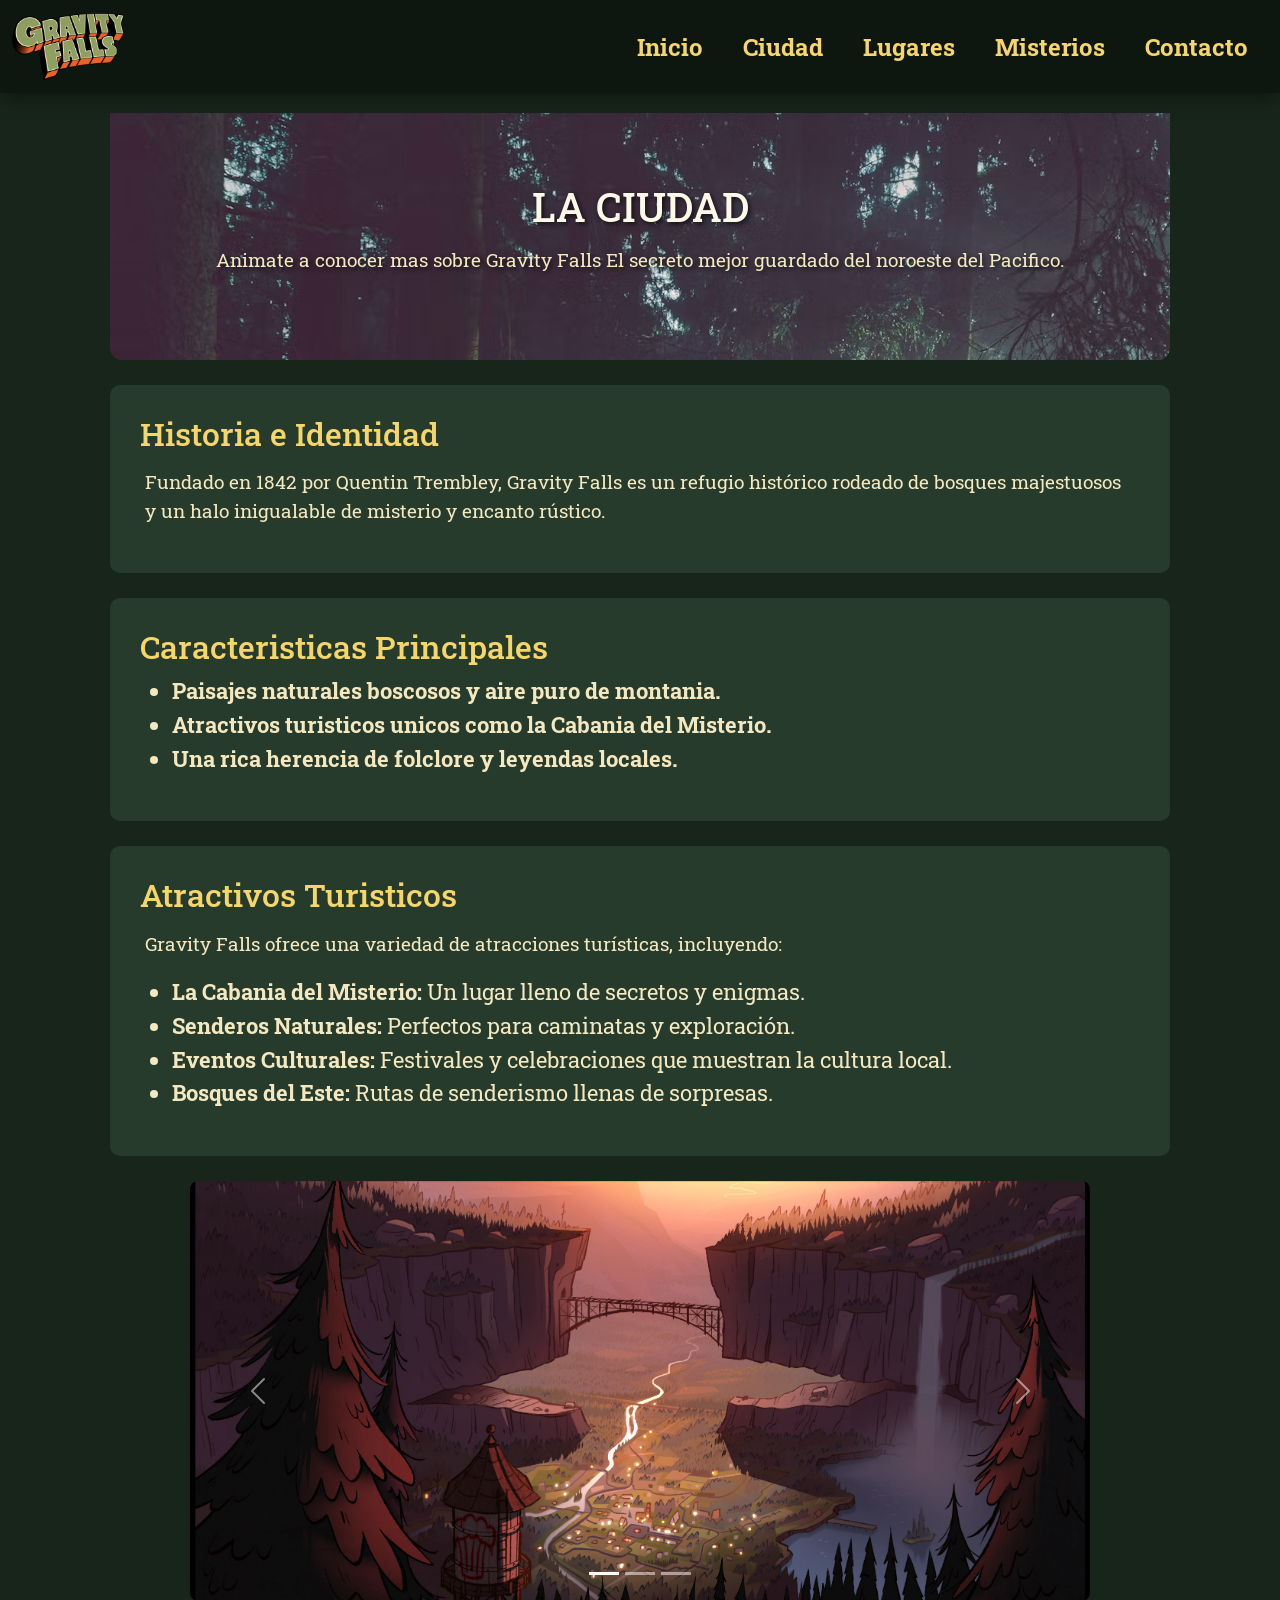
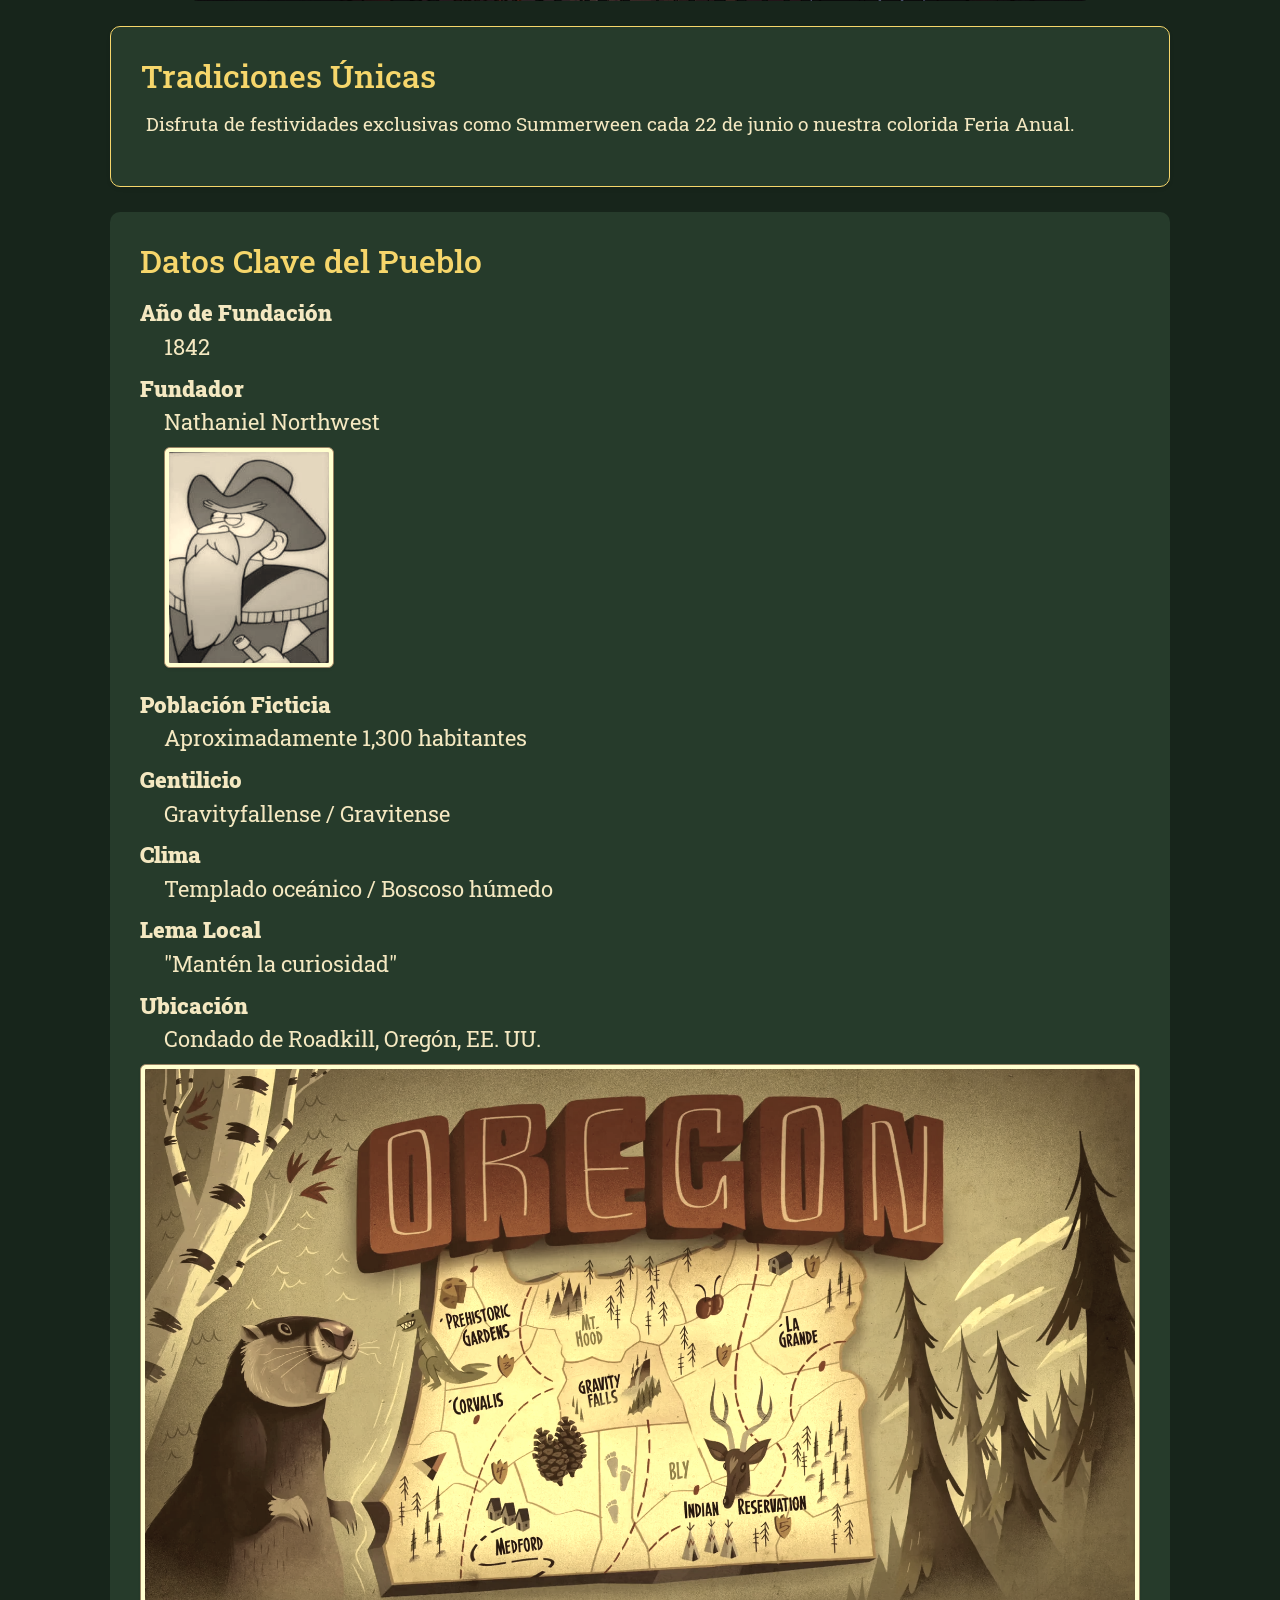
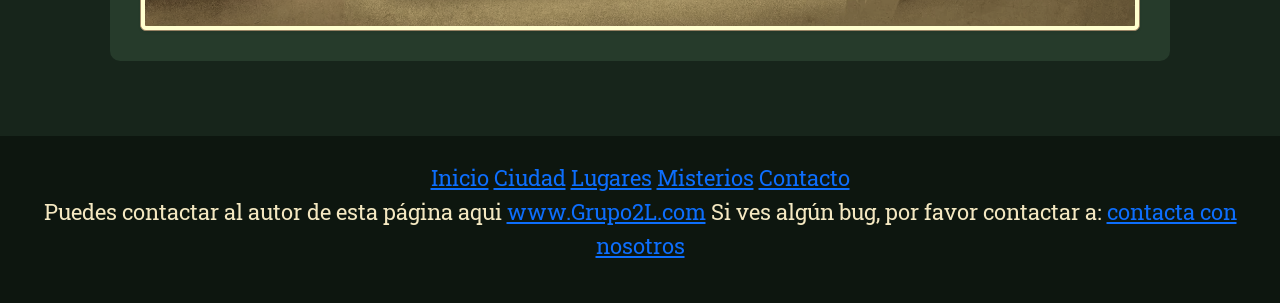
==== commit db1c3b29: "m" ====
--- a/ciudad.html
+++ b/ciudad.html
@@ -138,21 +138,41 @@
           </dl>
     </section>
   </main>
-  <footer>
-    <p>
-        <strong>
-            Gravity Falls
-        </strong>
-        — Una ciudad donde nada es lo que parece.
-    </p>
-    <p>
-        Proyecto web inspirado en la serie animada Gravity Falls.
-    </p>
-    <p>
-        © 2026 Oficina de Turismo de Gravity Falls
-    </p>      
-  </footer>
+ <footer class="footer">
+    <div class="footer-contenido">
+
+        <div class="redes-sociales">
+    <a href="https://www.facebook.com/GravityFallsOficial" aria-label="Facebook"><i class="bi bi-facebook"></i></a>
+
+    <a href="https://www.instagram.com/gravityfalls.oficial/" aria-label="Instagram"><i class="bi bi-instagram"></i></a>
+
+    <a href="https://x.com/GravityFallsCity" aria-label="Twitter"><i class="bi bi-twitter"></i></a>
+
+    <a href="https://www.google.com/search?q=Gravity+Falls" aria-label="Google"><i class="bi bi-google"></i></a>
+
+    <a href="https://www.youtube.com/@GravityFallsOficial" aria-label="YouTube"><i class="bi bi-youtube"></i></a>
+</div>
+
+        <div class="footer-menu">
+            <a href="index.html">Inicio</a>
+            <a href="ciudad.html">Ciudad</a>
+            <a href="lugares.html">Lugares</a>
+            <a href="misterios.html">Misterios</a>
+            <a href="contacto.html">Contacto</a>
+        </div>
+
+    </div>
+
+    <div class="footer-inferior">
+        <address>
+  Puedes contactar al autor de esta página aqui
+  <a href="http://www.Grupo2L.com/contact">www.Grupo2L.com</a>
+  Si ves algún bug, por favor contactar a:
+  <a href="mailto:dueñoweb@gmail.com">contacta con nosotros</a>
+</address>
+</div>
+</footer>
   <script src="https://cdn.jsdelivr.net/npm/bootstrap@5.3.3/dist/js/bootstrap.bundle.min.js"></script>
   <script src="js/script.js"></script>
 </body>
-</html>+</html>
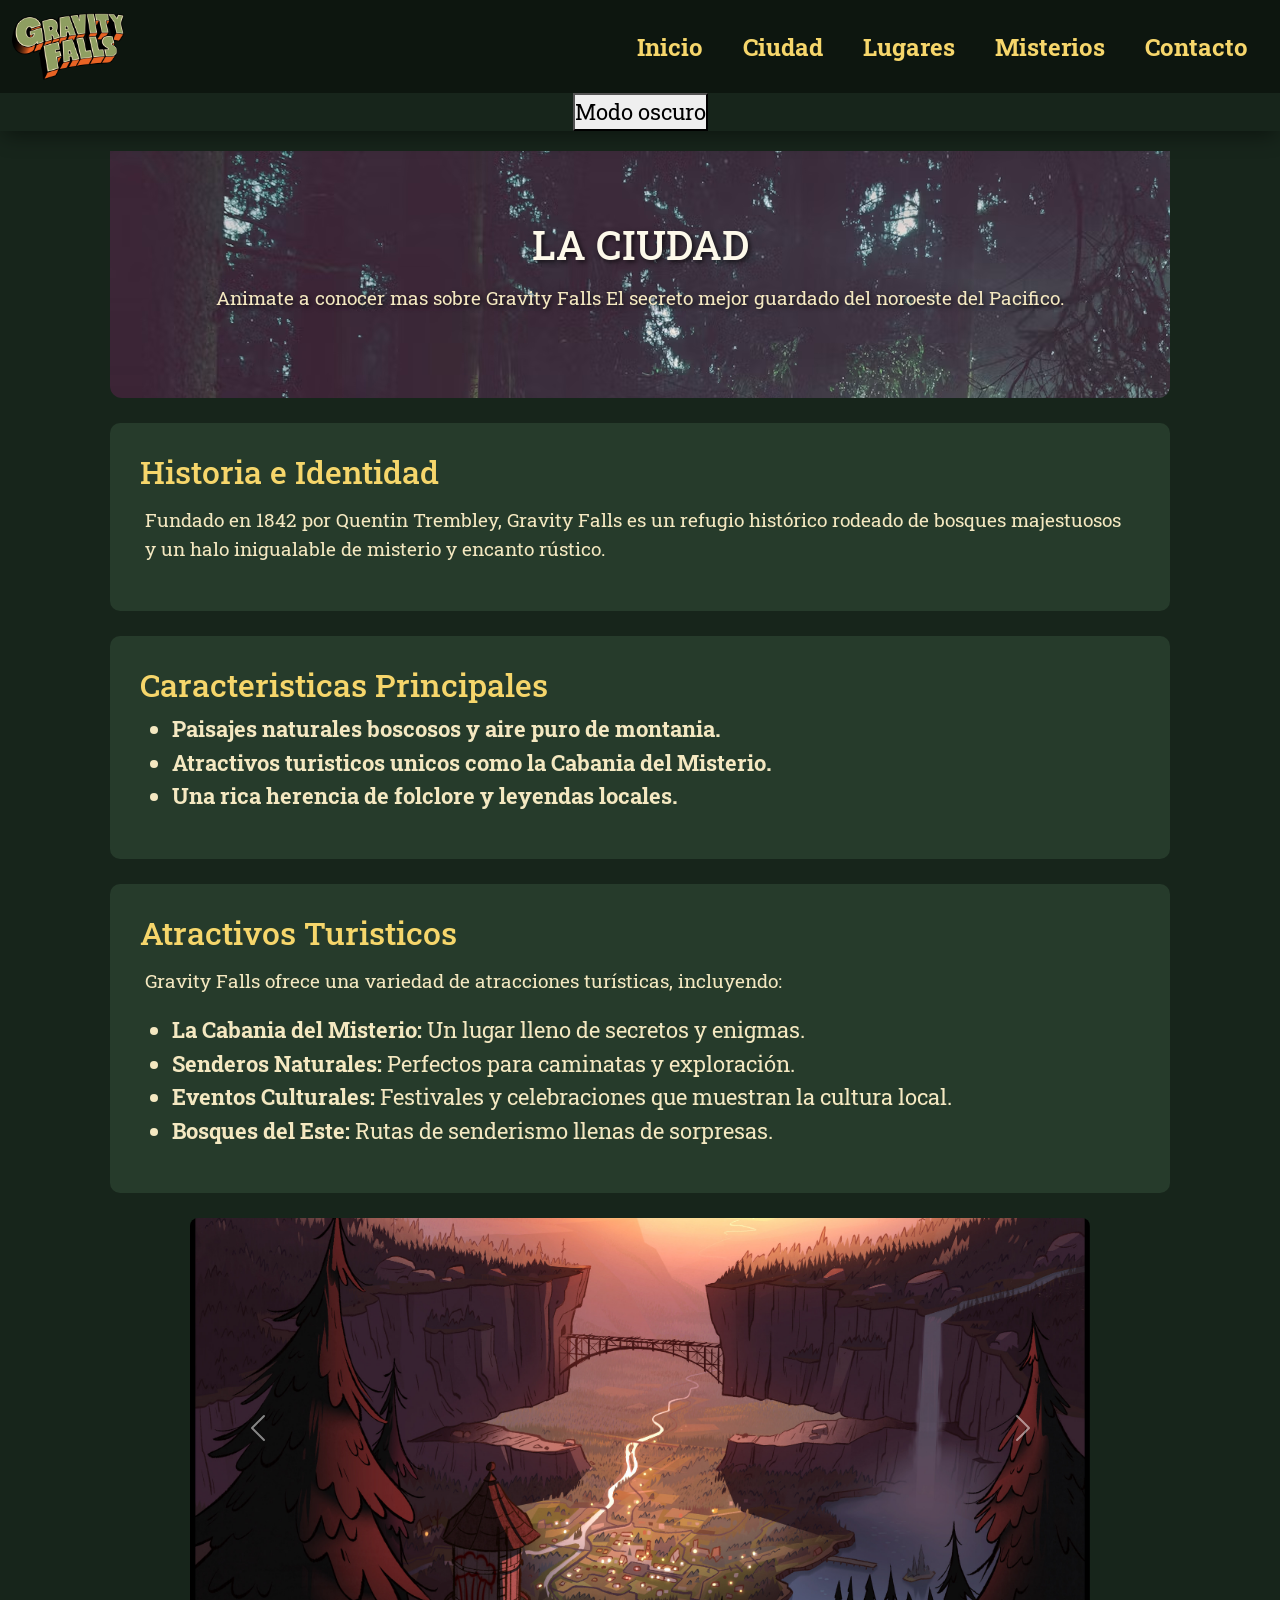
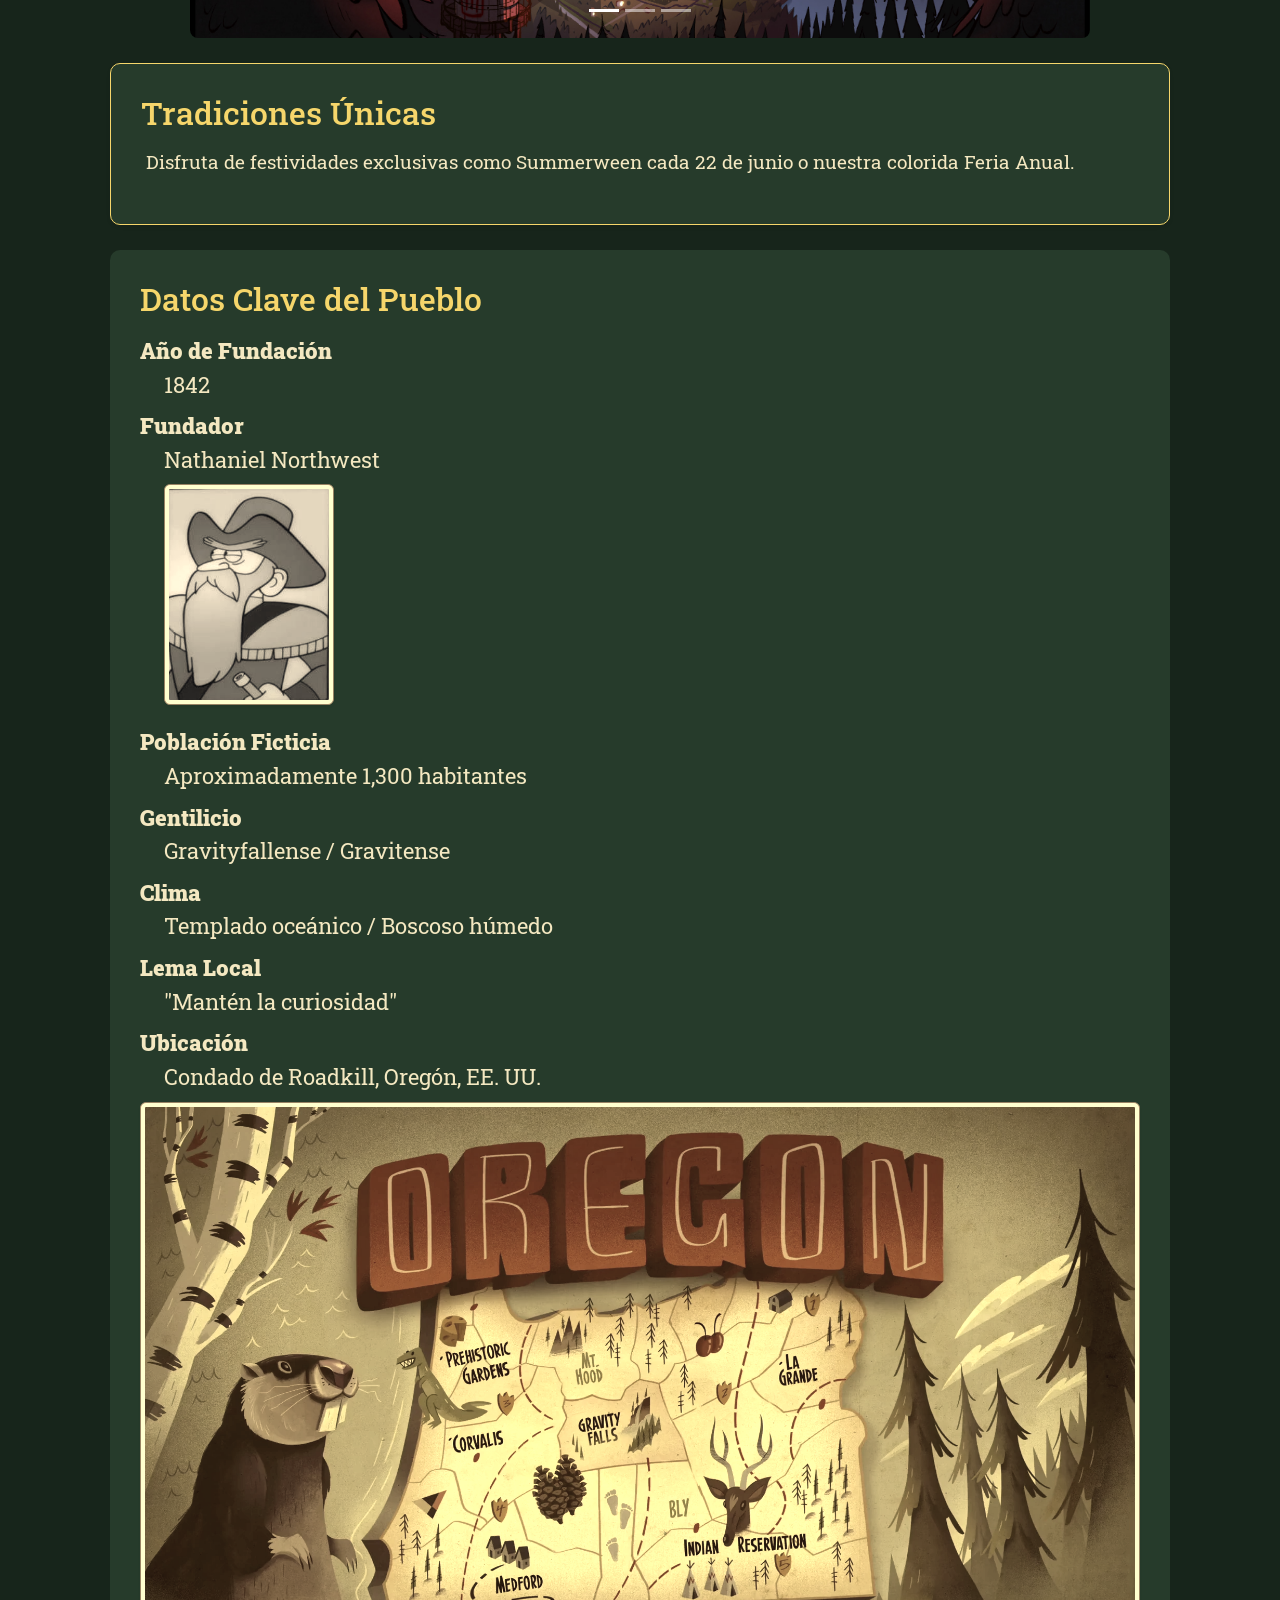
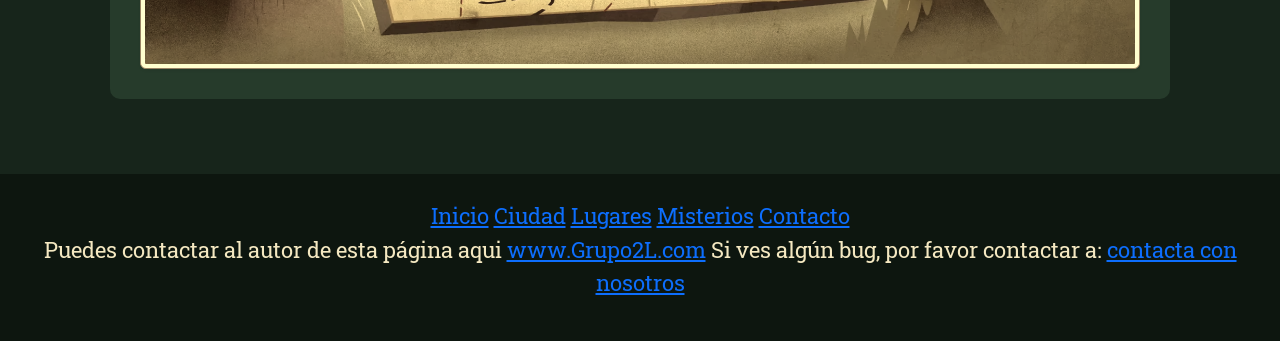
==== commit 54199800: "agregue boton para modo oscuro" ====
--- a/ciudad.html
+++ b/ciudad.html
@@ -41,8 +41,13 @@
                 <a href="contacto.html" class="nav-item nav-link linkNav">Contacto</a>
               </div>
           </div>
-        </div>
+       </div>
     </nav>
+
+    <div class="contenedor-modo">
+        <button id="modoOscuro" type="button">Modo oscuro</button>
+    </div>
+
   </header>
   <main>
     <!-- INICIO -->
@@ -159,7 +164,7 @@
             <a href="lugares.html">Lugares</a>
             <a href="misterios.html">Misterios</a>
             <a href="contacto.html">Contacto</a>
-        </div>
+         </div>
 
     </div>
 
